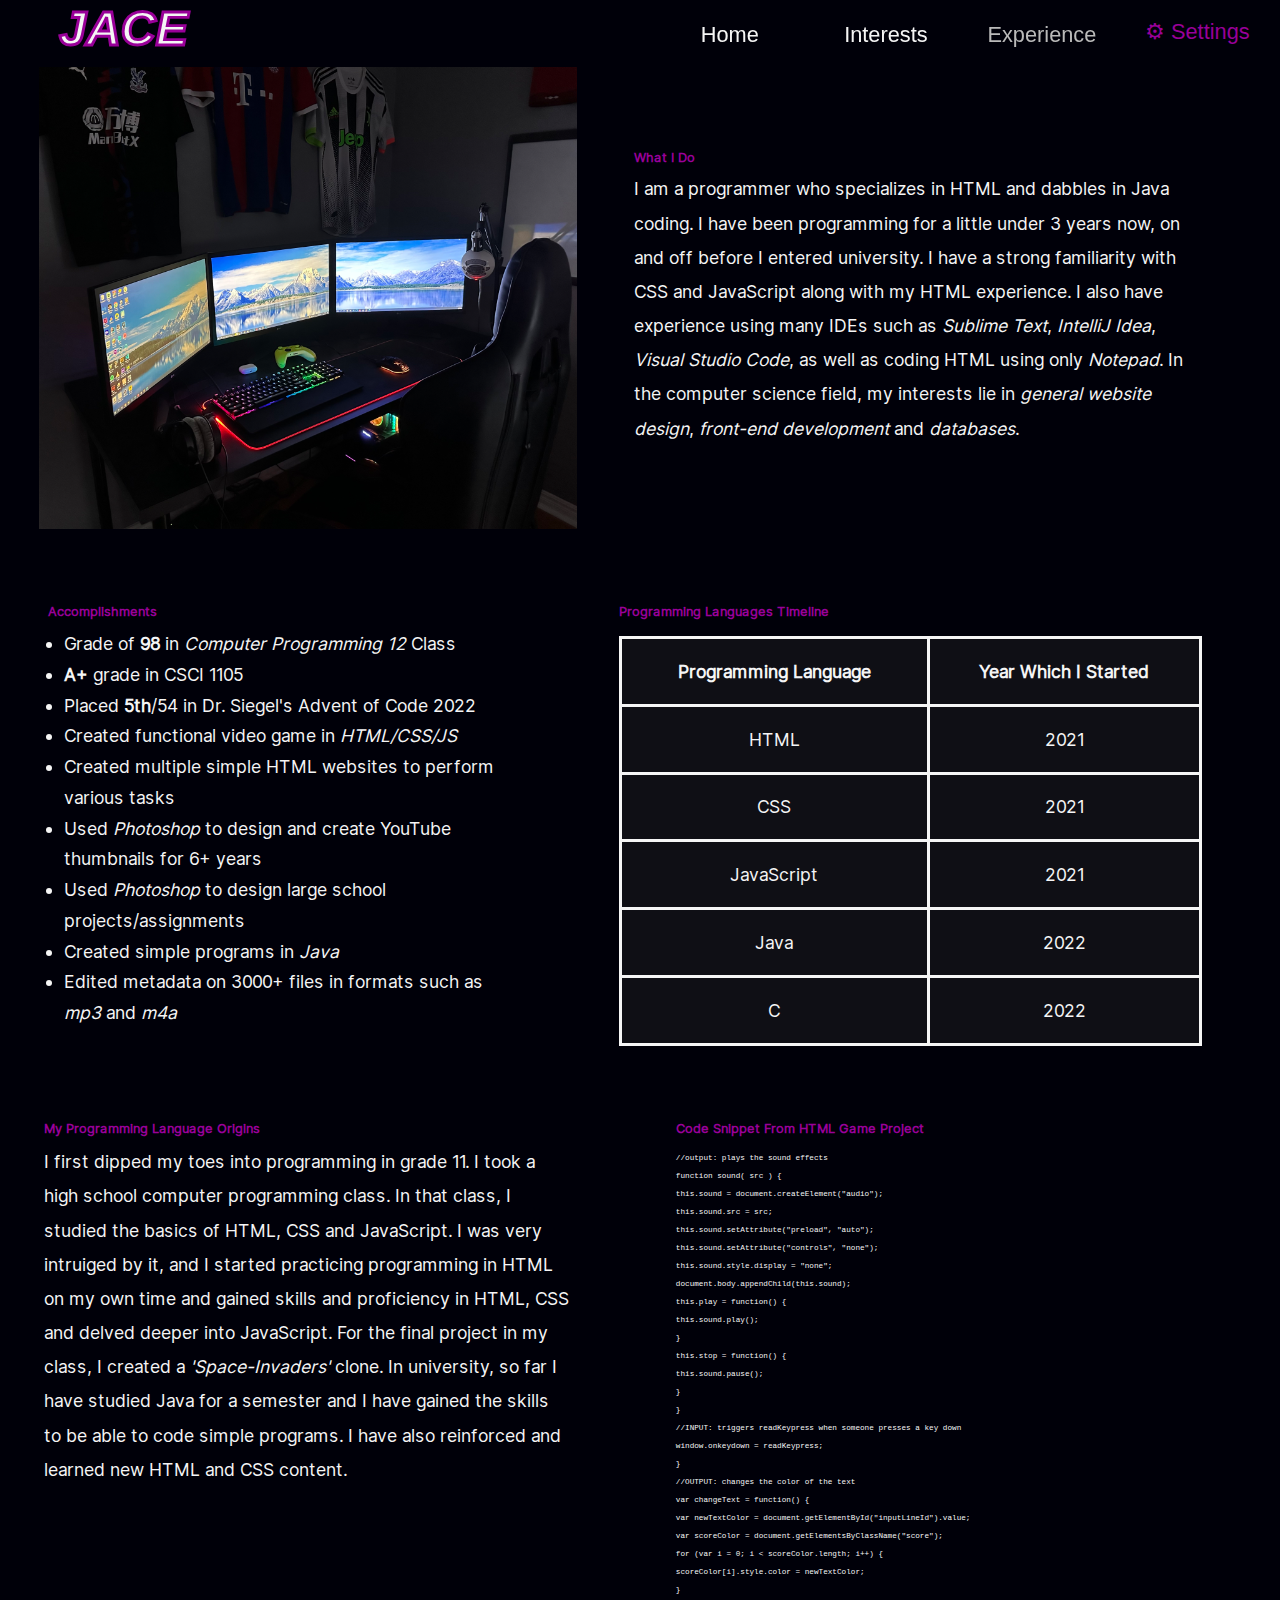
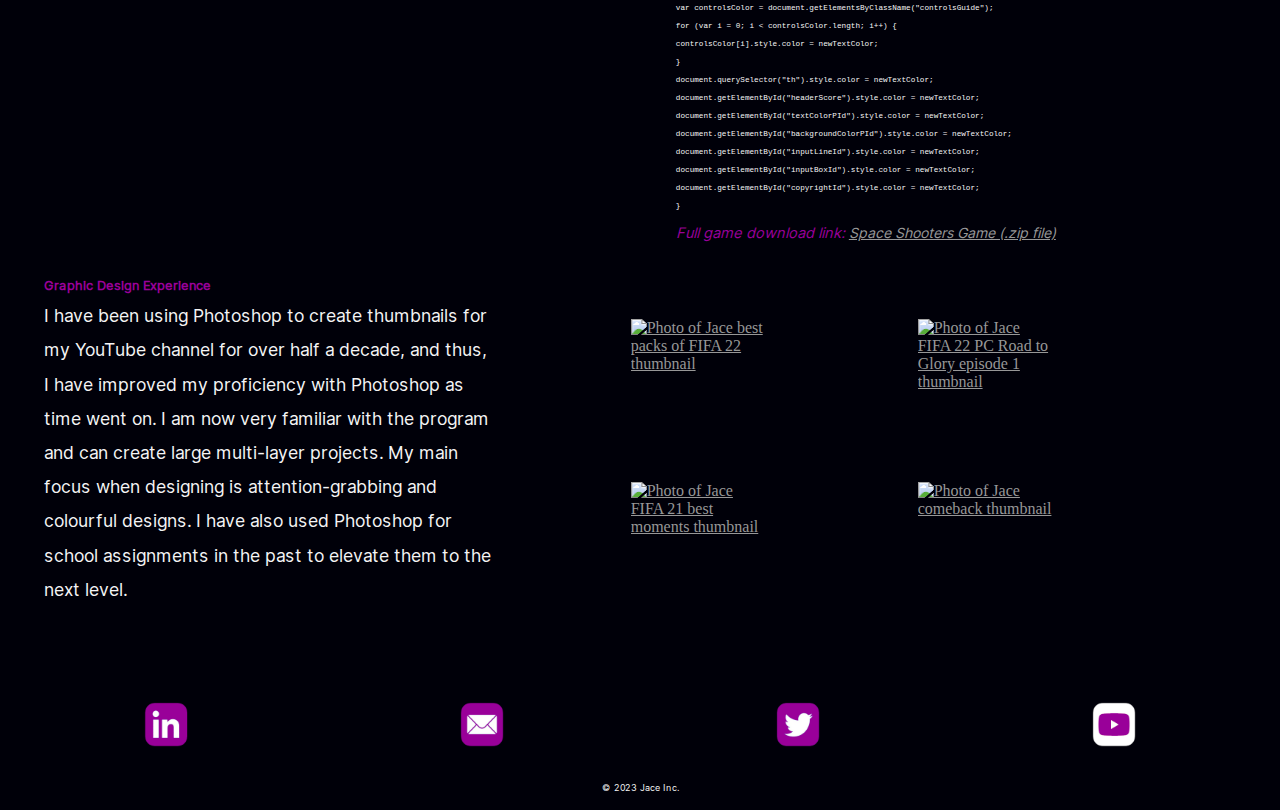
==== experience.html @ 4f442ffc "other-pages" ====
<!DOCTYPE html>
<html lang="en">
  <head>
    <meta charset="UTF-8">
    <title>My Experience - Jace</title>
    <link rel="icon" type="image/x-icon" href="media/favicon.png">
    <meta name="description" content="Jace's Website - My Experience">
    <meta name="author" content="Jace Barrett">
    <meta name="viewport" content="width=device-width, initial-scale=1">
    <link rel="stylesheet" href="css/styles.css">
    <script src="scripts/script.js"></script>
    <!--
      Change log:
        Created:  24. January 2023
        Modified: 24. January 2023 - Created changelog and metadata.
                  31. January 2023 - Added favicon and links to other pages in header.
                  1. February 2023 - Added paragraphs with description of what I do and a list of accomplishments. Added code snippet of one of my previous projects with download link for full game. Added paragraph of my graphic design experience with a picture of some examples. Added footer with social media links.
                  2. February 2023 - Added corresponding text next to social media icons in footer. Polished paragraphs and edited titles of paragraphs. Bolded all titles.
                  3. February 2023 - Removed text next to social media icons in footer. Changed icon size.
                  23. February 2023 - Added stylesheet.
                  24. February 2023 - Changed navbar to be thinner and more suited to modern navbar designs.
                  28. February 2023 - Created table for programming languages and changed font and colors for text on page. Resized image. Changed social media footer to be evenly spaced and changed photos to colorized versions. Customized scrollbar.
                  02. March 2023 - Changed main font to Inter web font. Added responsiveness by changing most pixel values to % and vw.
                  06. March 2023 - Added copyright.
                  27. March 2023 - Added darker color for appropriate selected link name in navbar.
                  28. March 2023 - Separated thumbnail image collage into 4 seperate images to create an image gallery with clickable hyperlinks to open them.
                  31. March 2023 - Added settings link in nav bar and added blank modal which pops when link is clicked.
                  01. April 2023 - On modal: added custom radio boxes with 3 colour pallete options. Added functions to close modal in 3 different ways. Added caption and buttons. 
                  02. April 2023 - Altered save-settings button to add onclick function which can change to all colour palettes when the button is clicked.
      -->
  </head>
  <body>
    <header>
      <div id="nav-head">
        <h1>JACE</h1>
        <ul id="nav-bar">
          <li><a class="nav-links" href="index.html">Home</a></li>
          <li><a class="nav-links" href="interests.html">Interests</a></li>
          <li><a id="active" class="nav-links" href="experience.html">Experience</a></li>
        </ul>
        <a id="settings" onclick="openSettings()">&#9881; Settings</a>
      </div>
    </header>
    <main>
      <div id="modal" class="modal">
        <div class="modal-body">
          <span class="close-span" onclick="closeModal()">&times;</span>
          <h4>Settings</h4>
          <label class="radio-container">Light Mode
            <input id="light" type="radio" name="radio">
            <span class="checkmark"></span>
          </label>
          <label class="radio-container">Dim Mode
            <input id="dim" type="radio" name="radio">
            <span class="checkmark"></span>
          </label>
          <label class="radio-container">Dark Mode (Default)
            <input id="dark" type="radio" checked="checked" name="radio">
            <span class="checkmark"></span>
          </label>
          <button id="save-settings" onclick="settingsButton()">Save Settings</button>
        </div>
      </div>
      <div class="left-img">
        <img src="media/setup.jpg" alt="A photo of my computer set-up featuring football shirts on my wall, in my room" id="setup">
        <h2>What I Do</h2>
        <p>I am a programmer who specializes in HTML and dabbles in Java coding. I have been programming for a little under 3 years now, on and off before I entered university. I have a strong familiarity with CSS and JavaScript along with my HTML experience. I also have experience using many IDEs such as <i>Sublime Text</i>, <i>IntelliJ Idea</i>, <i>Visual Studio Code</i>, as well as coding HTML using only <i>Notepad</i>. In the computer science field, my interests lie in <i>general website design</i>, <i>front-end development</i> and <i>databases</i>.</p>
      </div>
      <div class="h2-side">
        <h2>Accomplishments</h2>
        <h2>Programming Languages Timeline</h2>
      </div>
      <div class="list-and-table">
        <ul>
          <li>grade of <b>98</b> in <i>Computer Programming 12</i> Class</li>
          <li><b>a+</b> grade in CSCI 1105</li>
          <li>placed <b>5th</b>/54 in Dr. Siegel's Advent of Code 2022</li>
          <li>created functional video game in <i>HTML/CSS/JS</i></li>
          <li>created multiple simple HTML websites to perform various tasks</li>
          <li>used <i>Photoshop</i> to design and create YouTube thumbnails for 6+ years</li>
          <li>used <i>Photoshop</i> to design large school projects/assignments</li>
          <li>created simple programs in <i>Java</i></li>
          <li>edited metadata on 3000+ files in formats such as <i>mp3</i> and <i>m4a</i></li>
        </ul>
        <table>
          <tr>
            <th>Programming Language</th>
            <th>Year Which I Started</th>
          </tr>
          <tr>
            <td>HTML</td>
            <td>2021</td>
          </tr>
          <tr>
            <td>CSS</td>
            <td>2021</td>
          </tr>
          <tr>
            <td>JavaScript</td>
            <td>2021</td>
          </tr>
          <tr>
            <td>Java</td>
            <td>2022</td>
          </tr>
          <tr>
            <td>C</td>
            <td>2022</td>
          </tr>
        </table>
      </div>
      <div class="adjacent-content">
        <div class="adjacent">
          <h2>My Programming Language Origins</h2>
          <p>I first dipped my toes into programming in grade 11. I took a high school computer programming class. In that class, I studied the basics of HTML, CSS and JavaScript. I was very intruiged by it, and I started practicing programming in HTML on my own time and gained skills and proficiency in HTML, CSS and delved deeper into JavaScript. For the final project in my class, I created a <i>'Space-Invaders'</i> clone. In university, so far I have studied Java for a semester and I have gained the skills to be able to code simple programs. I have also reinforced and learned new HTML and CSS content.</p>
        </div>
        <div class="adjacent">
          <h2>Code Snippet From HTML Game Project</h2>
          <div id="codeDiv">
            <code>
            //output: plays the sound effects<br>
            function sound( src ) {<br>
            this.sound = document.createElement("audio");<br>
            this.sound.src = src;<br>
            this.sound.setAttribute("preload", "auto");<br>
            this.sound.setAttribute("controls", "none");<br>
            this.sound.style.display = "none";<br>
            document.body.appendChild(this.sound);<br>
            this.play = function() {<br>
            this.sound.play();<br>
            }<br>
            this.stop = function() {<br>
            this.sound.pause();<br>
            }<br>
            }<br>
            //INPUT: triggers readKeypress when someone presses a key down<br>
            window.onkeydown = readKeypress;<br>
            }<br>
            //OUTPUT: changes the color of the text<br>
            var changeText = function() {<br>
            var newTextColor = document.getElementById("inputLineId").value;<br>
            var scoreColor = document.getElementsByClassName("score");<br>
            for (var i = 0; i &lt; scoreColor.length; i++) {<br>
            scoreColor[i].style.color = newTextColor;<br>
            }<br>
            var controlsColor = document.getElementsByClassName("controlsGuide");<br>
            for (var i = 0; i &lt; controlsColor.length; i++) {<br>
            controlsColor[i].style.color = newTextColor;<br>
            }<br>
            document.querySelector("th").style.color = newTextColor;<br>  
            document.getElementById("headerScore").style.color = newTextColor;<br>
            document.getElementById("textColorPId").style.color = newTextColor;<br>
            document.getElementById("backgroundColorPId").style.color = newTextColor;<br>
            document.getElementById("inputLineId").style.color = newTextColor;<br>
            document.getElementById("inputBoxId").style.color = newTextColor;<br>
            document.getElementById("copyrightId").style.color = newTextColor;<br>
            }
            </code>
            <p id="dl-link"><small><i>Full game download link: <a href="https://drive.google.com/file/d/1BR33oVEzPPR20Fd8MRwx8IzXKQmHKoYb/view?usp=sharing" target="_blank" rel="noreferrer noopener">Space Shooters Game (.zip file)</a></i></small></p>
          </div>
        </div>
      </div>
      <div class="right-img">
        <img id="thumbnails" src="media/graphicdesign.jpg" alt="A photo of some thumbnails I created for my YouTube channel">
        <div class="gallery">
          <a target="_blank" href="media/designgallery1.jpg">
          <img src="media/designgallery1.jpg" alt="Photo of Jace best packs of FIFA 22 thumbnail">
          </a>
          <a target="_blank" href="media/designgallery2.jpg">
          <img src="media/designgallery2.jpg" alt="Photo of Jace FIFA 22 PC Road to Glory episode 1 thumbnail">
          </a>
          <a target="_blank" href="media/designgallery3.jpg">
          <img src="media/designgallery3.jpg" alt="Photo of Jace FIFA 21 best moments thumbnail">
          </a>
          <a target="_blank" href="media/designgallery4.jpg">
          <img src="media/designgallery4.jpg" alt="Photo of Jace comeback thumbnail">
          </a>
        </div>
        <h2>Graphic Design Experience</h2>
        <p>I have been using Photoshop to create thumbnails for my YouTube channel for over half a decade, and thus, I have improved my proficiency with Photoshop as time went on. I am now very familiar with the program and can create large multi-layer projects. My main focus when designing is attention-grabbing and colourful designs. I have also used Photoshop for school assignments in the past to elevate them to the next level.</p>
      </div>
    </main>
    <footer>
      <div class="media">
        <a href="https://www.linkedin.com/in/jacexy/" target="_blank" rel="noreferrer noopener"><img src="media/linkedin.png" alt="LinkedIn logo"></a>
        <a href="mailto:Jace@dal.ca"><img src="media/email.png" alt="Generic email icon"></a>
        <a href="https://twitter.com/jacexyy" target="_blank" rel="noreferrer noopener"><img src="media/twitter.png" alt="Twitter logo"></a>
        <a href="https://www.youtube.com/jacexy" target="_blank" rel="noreferrer noopener"><img src="media/youtube.png" alt="YouTube logo"></a>
      </div>
      <div class="copyright">
        <p id="copyright-p">&copy; 2023 Jace Inc.</p>
      </div>
    </footer>
  </body>
</html>
---- css/styles.css ----
@font-face {
	font-family: Inter;
	src: url(fonts/Inter.tff) format("truetype"),
			 url(fonts/Inter.woff2?v=3.19) format("woff2"),
       url(fonts/Inter.woff?v=3.19) format("woff");
}

@font-face {
	font-family: Inter-Bold;
	src: url(fonts/Inter-Bold.tff) format("truetype"),
			 url(fonts/Inter-Bold.woff2?v=3.19) format("woff2"),
       url(fonts/Inter-Bold.woff?v=3.19) format("woff");
}

body {
	background-color: rgb(0,0,9);
}

* p, code, ul, ol {
	color: whitesmoke;
}

h1 {
	top: 0vw;
	font-size: 3.77vw;
	width: 100%;
	color: whitesmoke;
	text-align: left;
	margin-left: 4vw;
	margin-top: 0vw;
	-webkit-text-stroke: 0.23vw #990099;
	font-family: sans-serif;
	font-weight: 900;
	font-style: italic;
}

#settings {
	position: absolute;
	display: flex;
	justify-content: flex-end;
	top: 1.5vw;
	right: 3vw;
	color: #990099;
	font-size: 1.7vw;
	font-family: Arial, sans-serif;
	max-width: 9vw;
}

#settings:hover {
	cursor: pointer;
	color: #720072;
}

#modal {
	padding-left: 33vw;
}

.modal {
	display: none;
	position: fixed;
	inset: 0;
	z-index: 100;
	background-color: rgba(0, 0, 0, 0.80);
	padding: 4vw;
	overflow: auto;
}

.modal.open {
	display: block;
}

.modal-body {
	margin-right: 30vw;
	padding: 2vw 3vw;
	background: rgb(15, 15, 21);
	border-radius: 1vw;
}

.modal-body label {
	font-family: Inter;
}

#save-settings {
	margin-top: 1.2vw;
	color: whitesmoke;
	background-color: #990099;
	font-size: 2vw;
}

#save-settings:hover {
	color: rgb(151,151,151);
	background-color: #720072;
}

.radio-container {
  display: block;
  position: relative;
  padding-left: 3.3vw;
  margin-bottom: 1.6vw;
  cursor: pointer;
  font-size: 2.2vw;
}

.radio-container input {
  position: absolute;
  opacity: 0;
  cursor: pointer;
}

.checkmark {
  position: absolute;
  top: 0;
  left: 0;
  height: 2.6vw;
  width: 2.6vw;
  background-color: whitesmoke;
  border-radius: 50%;
}

.radio-container:hover input ~ .checkmark {
  background-color: rgb(151,151,151);
}

.radio-container input:checked ~ .checkmark {
  background-color: #990099;
}

.checkmark:after {
  content: "\2713";
  margin-left: 0.28vw;
  position: absolute;
  display: none;
}

.radio-container input:checked ~ .checkmark:after {
  display: block;
}

.radio-container:hover {
	color: rgb(151,151,151);
}

h4 {
	color: whitesmoke;
	font-size: 2vw;
	margin-top: 0vw;
	font-family: Inter-Bold;
}

.close-span {
	margin-top: -2vw;
	margin-right: -1.4vw;
	color: whitesmoke;
	font-size: 4vw;
	float: right;
}

.close-span:hover {
	color: rgb(151,151,151);
	cursor: pointer;
}

h2 {
	font-family: Inter;
	color: #990099;
	font-size: 1vw;
}

table {
	color: whitesmoke;
	text-align: center;
	border-collapse: collapse;
	margin-top: 0.5vw;
	background-color: rgb(15, 15, 21);
}

table, th, td {
	border: 0.275vw solid whitesmoke;
}

a {
  color: rgb(151,151,151);
}

code {
	font-size: 0.6vw;
}

h2 ~ audio {
	padding-top: 0.4vw;
	width: 37vw;
}

code + p {
	padding-top: 0.3vw;
	color: #990099;
}

p [href="https://drive.google.com/file/d/1BR33oVEzPPR20Fd8MRwx8IzXKQmHKoYb/view?usp=sharing"] {
  font-size: 1.1vw;
}

a:hover {
	color: gray;
}

li::first-letter {
	text-transform: uppercase;
}

::-webkit-scrollbar {
  width: 10px;
}

::-webkit-scrollbar-thumb {
  background: gray;
  border-radius: 15px;
}

::-webkit-scrollbar-thumb:hover {
  background: #555;
  border-radius: 15px;
}

.nav-links:link, .nav-links:active {
	text-decoration: none;
}

.nav-links:visited {
	text-decoration: none;
}

.nav-links:hover {
	color: lightgray;
}

#settings:link, #settings:active {
	text-decoration: none;
}

.nav-links {
	position: fixed;
	top: 0;
	margin-left: 6.7vw;
	margin-top: 1.7vw;
	font-size: 1.7vw;
	color: whitesmoke;
	font-family: Arial, sans-serif;
}

#nav-bar {
	display: flex;
	justify-content: center;
	width: 100%;
	list-style-type: none;
	margin: 0;
	column-gap: 0.2vw;
}

#nav-bar li {
	display: inline;
	margin-left: 11vw;
}

#nav-head {
	z-index: 1;
	position: fixed;
	width: 100%;
	top: 0;
	background-color: rgb(0,0,9);
	height: 5.25vw;
}

.left-img {
	display: grid;
}

.left-img img {
	padding-top: 10%;
	margin-left: 2.4vw;
	grid-row: 1 / 6;
	width: 110%;
}

.left-img h2 {
	grid-row: 3;
	padding-left: 10.7vw;
	margin-bottom: -0.8vw;
} 

.left-img p {
	font-size: 1.37vw;
	padding-right: 5.4vw;
	line-height: 2.67vw;
	padding-left: 10.7vw;
	font-family: Inter;
	grid-row: 4;
}

.right-img {
	display: grid;
}

.right-img img, .gallery {
	margin-top: 4vw;
	margin-right: 6vw;
	margin-left: 5.4vw;
	grid-row: 1 / 4;
	width: 49.5vw;
}

.right-img #channel-ss {
	margin-top: 4vw;
	margin-right: 6vw;
	margin-left: 5.4vw;
	grid-row: 1 / 4;
	width: 49.5vw;
	border: 0.1vw solid gray;
}

.right-img h2 {
	grid-row: 2;
	padding-left: 2.8vw;
	margin-bottom: -0.9vw;
} 

.right-img p {
	font-size: 1.37vw;
	padding-left: 2.8vw;
	line-height: 2.67vw;
	font-family: Inter;
	grid-row: 3;
	grid-column: 1;
}

.list-and-table {
	display: flex;
}

.list-and-table ul {
	font-size: 1.37vw;
	padding-left: 4.4vw;
	padding-right: 7.93vw;
	margin-top: 0vw;
	line-height: 2.4vw;
	font-family: Inter;
}

.list-and-table table {
	flex: 60%;
	font-size: 1.37vw;
	margin-right: 5.5vw;
	font-family: Inter;
}

.h2-side {
	display: flex;
	column-gap: 33.4%;
}

.h2-side h2 {
	padding-top: 5vw;
	padding-left: 3.12vw;
}

.adjacent-content {
	display: flex;
}

.adjacent, .adjacent-index {
	flex: 50%;
	padding-left: 2.8vw;
}

.adjacent p {
	font-size: 1.37vw;
	line-height: 2.67vw;
	margin-top: -0.1vw;
	padding-right: 5.5vw;
	font-family: Inter;
}

.adjacent h2 {
	padding-top: 5vw;
}

.adjacent-index h2 {
	padding-top: 5vw;
	padding-bottom: 0.45vw;
}

.right-vid {
	display: grid;
}

.right-vid video {
	padding-top: 6vw;
	padding-right: 5vw;
	padding-left: 5vw;
	grid-row: 1 / 6;
	width: 46.5vw;
	height: 26.5vw;
}

.right-vid h2 {
	grid-row: 4;
	margin-bottom: -0.75vw;
	padding-left: 3.12vw;
} 

.right-vid p {
	font-size: 1.37vw;
	padding-left: 3.12vw;
	line-height: 2.67vw;
	font-family: Inter;
	grid-row: 5;
	grid-column: 1;
}

.left-iframe {
	display: grid;
}

.left-iframe > iframe {
	margin-top: 5.2vw;
	margin-left: 2.7vw;
	margin-bottom: 6vw;
	grid-row: 1 / 20;
	width: 45.5vw;
	height: 26.5vw;
}

.left-iframe h2 {
	grid-row: 2;
	padding-left: 5.1vw;
	padding-top: 5vw;
	margin-bottom: -0.65vw;
} 

.left-iframe p {
	font-size: 1.37vw;
	padding-right: 7vw;
	line-height: 2.67vw;
	padding-left: 5.1vw;
	font-family: Inter;
	grid-row: 3;
}

.left-content {
	display: flex;
	margin-top: 0;
	padding-left: 2.8vw;
}

.left-content ol {
	font-size: 1.37vw;
	padding-left: 1.8vw;
	padding-right: 7.93vw;
	margin-top: 0;
	line-height: 2.4vw;
	font-family: Inter;
}

.media {
	padding-bottom: 0.6vw;
	padding-top: 6vw;
	display: flex;
	justify-content: space-around;
}

.media img {
	padding: 0.1vw;
	width: 3.5vw;
}

.copyright {
	display: flex;
	justify-content: center;
	padding-top: 1vw;
}

#copyright-p {
	font-family: Inter;
	font-size: 0.7vw;
}

textarea {
	background-color: rgb(24, 24, 30);
	font-size: 0.9vw;
	color: whitesmoke;
	font-family: Inter;
	min-height: 3.4vw;
	max-height: 3.4vw;
}

input[type=submit]:hover {
  background-color: #17c455;
}

input[type=submit] {
  background-color: #03AF63;
  color: whitesmoke;
  padding: 1.2vw 2.0vw;
  border: none;
  border-radius: 0.3vw;
  cursor: pointer;
  font-family: Inter;
  font-size: 0.8vw;
}

textarea, select {
  width: 44.3vw;
  padding: 1vw;
  border: 0.2vw solid #990099;
  border-radius: 0.3vw;
  box-sizing: border-box;
  margin-top: 0.5vw;
  margin-bottom: 1.4vw;
  margin-right: 5.4vw;
  resize: vertical;
}

label {
	font-size: 0.85vw;
	font-family: Inter;
	color: whitesmoke;
}

a#active {
 color: #bababa; 
}

a [src*="media/designgallery"] {
	width:100%;
	margin-top: 0;
}

.gallery {
	display: grid;
  grid-template-columns: 22vw 22vw;
  grid-row: auto auto;
  grid-row-gap: 0.15vw;
  grid-column-gap: 0.42vw;
}

.right-img #thumbnails {
	display: none;
}

#hero {
	width: 100.4%;
	padding-bottom: 0.8vw;
}

#hero-text {
	text-align: center;
	position: absolute;
  font-size: 3vw;
  top: 24vw;
  left: 29.2vw;
  color: whitesmoke;
}

h3 {
	color: whitesmoke;
	font-family: Inter-Bold;
}

button {
	font-family: Inter-Bold;
	font-size: 1.5vw;
	margin-top: -1vw;
	border-radius: 1vw;
	background-color: whitesmoke;
	color: black;
	border: none;
	padding: 2vw 2vw;
	cursor: pointer;
}

button:hover {
	background-color: lightgray;
}

/* Tablet and small screen layout*/
@media screen and (max-width: 913px) {
	h1 {
		text-align: center;
		font-size: 9vw;
		-webkit-text-stroke: 0.5vw #990099;
		margin-left: -1vw;
	}

	#settings {
		position: static;
		margin-top: -16vw;
		font-size: 4vw;
		margin-left: 77vw;
		max-width: 19.5vw;
	}

	#modal {
		padding-left: 15vw;
	}

	.modal {
		padding: 4vw;
	}

	.modal-body {
		margin-right: 10vw;
		padding: 3vw 4vw;
		border-radius: 3vw;
	}

	#save-settings {
		margin-top: 1.2vw;
		font-size: 4vw;
		padding: 3vw;
	}

	.radio-container {
	  padding-left: 10vw;
	  margin-bottom: 4vw;
	  font-size: 6vw;
	}

	.checkmark {
	  height: 7.3vw;
	  width: 7.3vw;
	}

	.checkmark:after {
	  margin-left: 0.94vw;
	}

	h4 {
		font-size: 8vw;
	}

	.close-span {
		margin-top: -2.5vw;
		margin-right: 0vw;
		font-size: 12vw;
	}

	code {
		font-size: 2.5vw;
	}

	.nav-links {
		margin-top: 14%;
		font-size: 4vw;
	}

	#nav-bar {
		justify-content: space-evenly;
		width: 100%;
		margin-left: -27%;
	}

	#nav-head {
		height: 21vw;
	}

	.media img {
		width: 9.5vw;
	}

	#copyright-p {
		font-size: 2.3vw;
	}

	.left-img {
		display: inline;
	}

	.left-img img {
		padding-top: 20.5%;
		margin-left: 2.4vw;
		margin-right: 2.4vw;
		width: 95%;
	}

	.left-img h2 {
		font-size: 2.2vw;
		padding-top: 2vw;
		padding-left: 5.5vw;
		margin-bottom: -1.8vw;
	} 

	.left-img p {
		font-size: 3vw;
		padding-right: 5.5vw;
		line-height: 6vw;
		padding-left: 5.5vw;
	}

	.right-img {
		display: inline;
	}

	.right-img #channel-ss {
		margin-top: 4vw;
		margin-left: 2.4vw;
		margin-right: 2.4vw;
		width: 95%;
		border: 0.1vw solid gray;
	}

	.right-img h2 {
		font-size: 2.2vw;
		padding-top: 2vw;
		padding-left: 5.5vw;
		margin-bottom: -1.8vw;
	} 

	.right-img p {
		font-size: 3vw;
		padding-right: 5.5vw;
		line-height: 6vw;
		padding-left: 5.5vw;
	}

	.list-and-table ul {
		flex: 69%;
		font-size: 3vw;
		padding-left: 5.5vw;
		line-height: 5.5vw;
	}

	.list-and-table table {
		font-size: 3vw;
		margin-right: 5vw;
		max-height: 100vw;
	}

	.h2-side {
		column-gap: 26.8%;
	}

	.h2-side h2 {
		font-size: 2.2vw;
		padding-left: 5.5vw;
	}

	.adjacent-content {
		display: inline;
	}

	.adjacent, .adjacent-index {
		padding-left: 2.8vw;
	}

	#codeDiv {
		padding-left: 2.8vw;
		padding-right: 5vw;
	}

	p [href="https://drive.google.com/file/d/1BR33oVEzPPR20Fd8MRwx8IzXKQmHKoYb/view?usp=sharing"] {
	  font-size: 3vw;
	}

	.adjacent p {
		font-size: 3vw;
		line-height: 6vw;
		margin-top: -0.1vw;
		padding-right: 5.5vw;
		padding-left: 2.37vw;
	}

	.adjacent h2 {
		font-size: 2.2vw;
		padding-left: 2.37vw;
		padding-top: 5vw;
	}

	.adjacent-index h2 {
		font-size: 2.2vw;
		padding-left: 2.8vw;
		padding-top: 5vw;
		padding-bottom: 0.45vw;
	}

	audio {
		margin-left: 2.8vw;
		min-width: 85vw;
		max-width: 90vw;
		padding-bottom: 2vw;
	}

	.right-vid {
		display: inline;
	}

	.right-vid video {
		padding-top: 19.5%;
		padding-right: 2.7vw;
		padding-left: 2.4vw;
		width: 93.4vw;
		height: 54vw;
	}

	.right-vid h2 {
		font-size: 2.2vw;
		padding-top: 1vw;
		padding-left: 5.5vw;
		margin-bottom: -1.8vw;
	} 

	.right-vid p {
		font-size: 3vw;
		padding-right: 5.5vw;
		line-height: 6vw;
		padding-left: 5.5vw;
		padding-bottom: 5vw;
	}

	.left-iframe {
		display: inline;
	}

	.left-iframe > iframe {
		margin-left: 2.4vw;
		margin-right: 2.7vw;
		margin-bottom: 0.4vw;
		width: 93vw;
		height: 54vw;
	}

	.left-iframe h2 {
		font-size: 2.2vw;
		padding-left: 5.1vw;
		padding-top: 2vw;
		margin-bottom: -1.8vw;
	} 

	.left-iframe p {
		font-size: 3vw;
		line-height: 6vw;
		padding-left: 5.1vw;
		padding-bottom: 5vw;
	}

	textarea {
		background-color: rgb(24, 24, 30);
		font-size: 3vw;
		min-height: 7.5vw;
		max-height: 7.5vw;
	}

	input[type=submit] {
		margin-top: 1vw;
		margin-left: 2.6vw;
	  padding: 1.2vw 2.0vw;
	  border-radius: 0.8vw;
	  font-size: 3vw;
	}

	textarea, select {
	  width: 85vw;
	  margin-left: 2.6vw;
	  box-sizing: content-box;
	}

	label {
		padding-left: 2.6vw;
		font-size: 2vw;
		color: whitesmoke;
	}

	.left-content {
		margin-top: 0;
		padding-left: 5vw;
	}

	.left-content h2 {
		padding-top: 7.3vw;
		font-size: 2.2vw;
	}

	.left-content ol {
		font-size: 3vw;
		padding-left: 3.8vw;
		margin-top: 0;
		line-height: 6vw;
	}

	.gallery {
		display: none;
	}

	.right-img #thumbnails {
		display: inline;
		width: 92.8vw;
		margin-left: 2.6vw;
		margin-right: 0vw;
	}

	#hero {
		margin-top: 16vw;
		margin-bottom: -14vw;
	}

	#hero-text {
		margin-top: 16vw;
	}

	button {
		font-size: 2.2vw;
	}
}

/* Mobile layout */
@media screen and (max-width: 481px) {
	h1 {
		margin-left: -3.2vw;
		-webkit-text-stroke: 0.8vw #990099;
	}

	#settings {
		margin-right: 1.5vw;
		font-size: 4vw;
	}

	.left-iframe > iframe {
		width: 90vw;
		height: 53vw;
	}

	.right-vid video {
		width: 90vw;
		height: 53vw;
	}

	textarea, select {
	  width: 82vw;
	  min-height: 3.39vw;
	  max-height: 3.39vw;
	  box-sizing: content-box;
	}

	input[type=submit] {
	  font-size: 3.6vw;
	  padding: 2.5vw;
	}

	:focus {
		outline: none;
		border: 1px solid orange;
	}

	.right-img #thumbnails {
		display: inline;
		width: 88.9vw;
		margin-left: 3.5vw;
	}

	.nav-links {
		font-size: 4.7vw;
	}

	#nav-bar {
		margin-left: -35%;
	}

	#nav-head {
		height: 22.3vw;
	}

	button {
		margin-top: 0vw;
		font-size: 2.6vw;
	}
}

/* Classes for different color palettes */
.light-mode-hover:hover {
	color: rgb(0,186,214) !important;
}

.dim-mode-hover:hover {
	color: silver !important;
}

.dark-mode-hover:hover {
	color: gray !important;
}

.tala-light {
	background-color: rgb(0,214,206) !important;
}

.tala-light:hover {
	background-color: rgb(0,186,214) !important;
}

.tala-dim {
	backgound-color: whitesmoke !important;
}

.tala-dim:hover {
	backgound-color: lightgray !important;
}

.tala-dark {
	backgound-color: whitesmoke !important;
}

.tala-dark:hover {
	backgound-color: lightgray !important;
}
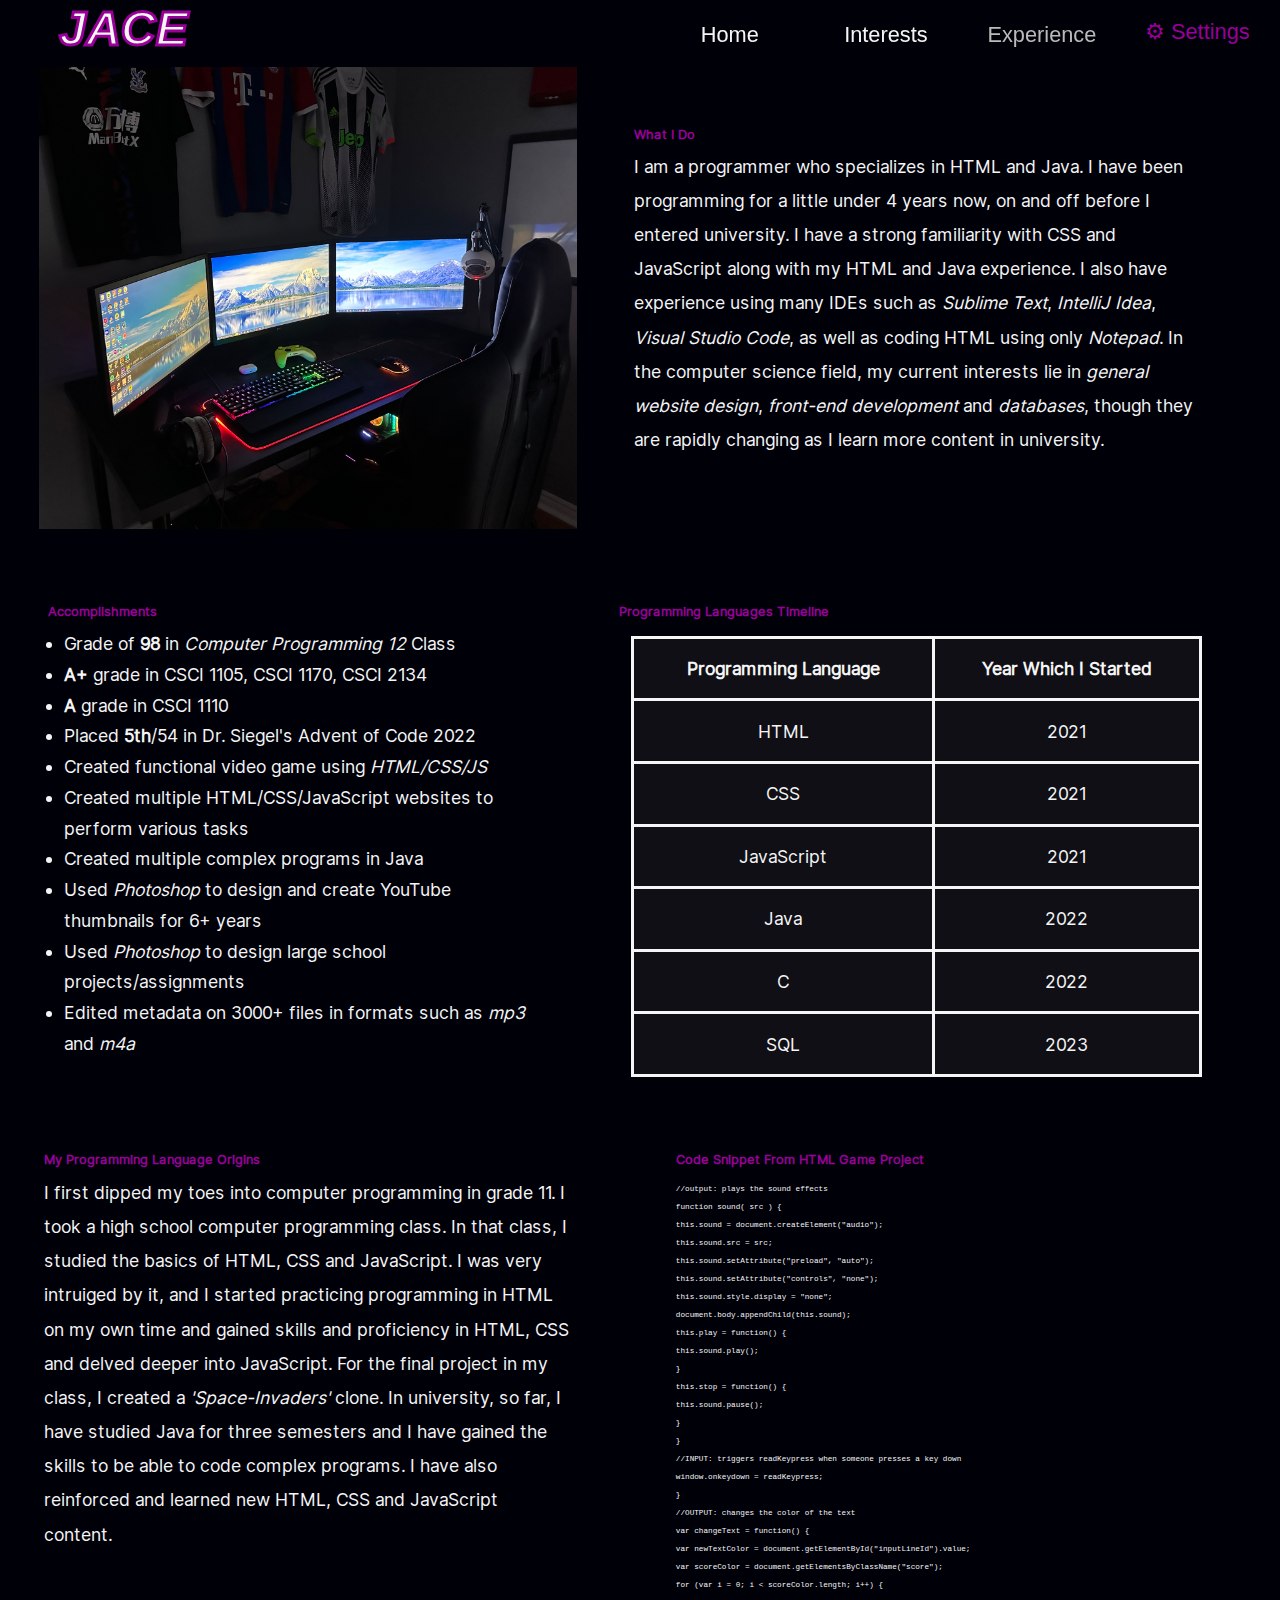
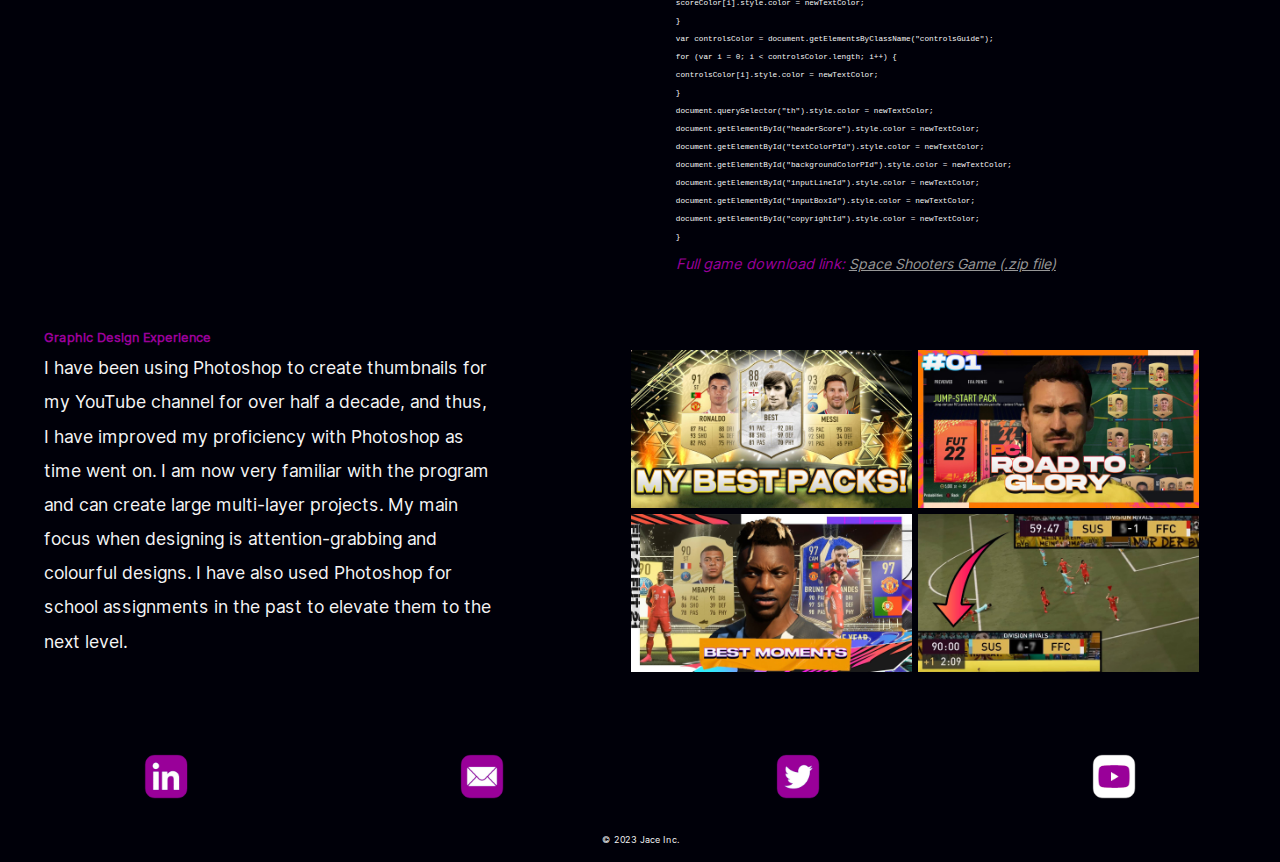
==== commit 6a38ca3e: "Performed minor refreshes to the webpage text in experience and index." ====
--- a/experience.html
+++ b/experience.html
@@ -3,7 +3,7 @@
   <head>
     <meta charset="UTF-8">
     <title>My Experience - Jace</title>
-    <link rel="icon" type="image/x-icon" href="media/favicon.png">
+    <link rel="shortcut icon" type="image/x-icon" href="favicon.ico">
     <meta name="description" content="Jace's Website - My Experience">
     <meta name="author" content="Jace Barrett">
     <meta name="viewport" content="width=device-width, initial-scale=1">
@@ -27,6 +27,7 @@
                   31. March 2023 - Added settings link in nav bar and added blank modal which pops when link is clicked.
                   01. April 2023 - On modal: added custom radio boxes with 3 colour pallete options. Added functions to close modal in 3 different ways. Added caption and buttons. 
                   02. April 2023 - Altered save-settings button to add onclick function which can change to all colour palettes when the button is clicked.
+                  19. February 2024 - Made small updates to accomplishment list
       -->
   </head>
   <body>
@@ -64,7 +65,7 @@
       <div class="left-img">
         <img src="media/setup.jpg" alt="A photo of my computer set-up featuring football shirts on my wall, in my room" id="setup">
         <h2>What I Do</h2>
-        <p>I am a programmer who specializes in HTML and dabbles in Java coding. I have been programming for a little under 3 years now, on and off before I entered university. I have a strong familiarity with CSS and JavaScript along with my HTML experience. I also have experience using many IDEs such as <i>Sublime Text</i>, <i>IntelliJ Idea</i>, <i>Visual Studio Code</i>, as well as coding HTML using only <i>Notepad</i>. In the computer science field, my interests lie in <i>general website design</i>, <i>front-end development</i> and <i>databases</i>.</p>
+        <p>I am a programmer who specializes in HTML and Java. I have been programming for a little under 4 years now, on and off before I entered university. I have a strong familiarity with CSS and JavaScript along with my HTML and Java experience. I also have experience using many IDEs such as <i>Sublime Text</i>, <i>IntelliJ Idea</i>, <i>Visual Studio Code</i>, as well as coding HTML using only <i>Notepad</i>. In the computer science field, my current interests lie in <i>general website design</i>, <i>front-end development</i> and <i>databases</i>, though they are rapidly changing as I learn more content in university.</p>
       </div>
       <div class="h2-side">
         <h2>Accomplishments</h2>
@@ -73,13 +74,14 @@
       <div class="list-and-table">
         <ul>
           <li>grade of <b>98</b> in <i>Computer Programming 12</i> Class</li>
-          <li><b>a+</b> grade in CSCI 1105</li>
+          <li><b>a+</b> grade in CSCI 1105, CSCI 1170, CSCI 2134</li>
+          <li><b>a</b> grade in CSCI 1110</li>
           <li>placed <b>5th</b>/54 in Dr. Siegel's Advent of Code 2022</li>
-          <li>created functional video game in <i>HTML/CSS/JS</i></li>
-          <li>created multiple simple HTML websites to perform various tasks</li>
+          <li>created functional video game using <i>HTML/CSS/JS</i></li>
+          <li>created multiple HTML/CSS/JavaScript websites to perform various tasks</li>
+          <li>created multiple complex programs in Java</li>
           <li>used <i>Photoshop</i> to design and create YouTube thumbnails for 6+ years</li>
           <li>used <i>Photoshop</i> to design large school projects/assignments</li>
-          <li>created simple programs in <i>Java</i></li>
           <li>edited metadata on 3000+ files in formats such as <i>mp3</i> and <i>m4a</i></li>
         </ul>
         <table>
@@ -107,12 +109,16 @@
             <td>C</td>
             <td>2022</td>
           </tr>
+          <tr>
+            <td>SQL</td>
+            <td>2023</td>
+          </tr>
         </table>
       </div>
       <div class="adjacent-content">
         <div class="adjacent">
           <h2>My Programming Language Origins</h2>
-          <p>I first dipped my toes into programming in grade 11. I took a high school computer programming class. In that class, I studied the basics of HTML, CSS and JavaScript. I was very intruiged by it, and I started practicing programming in HTML on my own time and gained skills and proficiency in HTML, CSS and delved deeper into JavaScript. For the final project in my class, I created a <i>'Space-Invaders'</i> clone. In university, so far I have studied Java for a semester and I have gained the skills to be able to code simple programs. I have also reinforced and learned new HTML and CSS content.</p>
+          <p>I first dipped my toes into computer programming in grade 11. I took a high school computer programming class. In that class, I studied the basics of HTML, CSS and JavaScript. I was very intruiged by it, and I started practicing programming in HTML on my own time and gained skills and proficiency in HTML, CSS and delved deeper into JavaScript. For the final project in my class, I created a <i>'Space-Invaders'</i> clone. In university, so far, I have studied Java for three semesters and I have gained the skills to be able to code complex programs. I have also reinforced and learned new HTML, CSS and JavaScript content.</p>
         </div>
         <div class="adjacent">
           <h2>Code Snippet From HTML Game Project</h2>
@@ -184,7 +190,7 @@
       <div class="media">
         <a href="https://www.linkedin.com/in/jacexy/" target="_blank" rel="noreferrer noopener"><img src="media/linkedin.png" alt="LinkedIn logo"></a>
         <a href="mailto:Jace@dal.ca"><img src="media/email.png" alt="Generic email icon"></a>
-        <a href="https://twitter.com/jacexyy" target="_blank" rel="noreferrer noopener"><img src="media/twitter.png" alt="Twitter logo"></a>
+        <a href="https://twitter.com" target="_blank" rel="noreferrer noopener"><img src="media/twitter.png" alt="Twitter logo"></a>
         <a href="https://www.youtube.com/jacexy" target="_blank" rel="noreferrer noopener"><img src="media/youtube.png" alt="YouTube logo"></a>
       </div>
       <div class="copyright">
--- a/css/styles.css
+++ b/css/styles.css
@@ -920,7 +920,7 @@
 
 	#settings {
 		margin-right: 1.5vw;
-		font-size: 4vw;
+		font-size: 3.5vw;
 	}
 
 	.left-iframe > iframe {
@@ -972,6 +972,11 @@
 		margin-top: 0vw;
 		font-size: 2.6vw;
 	}
+	
+	#hero-text {
+		margin-left: 0vw;
+		left: 27.8vw;
+	}
 }
 
 /* Classes for different color palettes */
@@ -1009,4 +1014,4 @@
 
 .tala-dark:hover {
 	backgound-color: lightgray !important;
-}+}
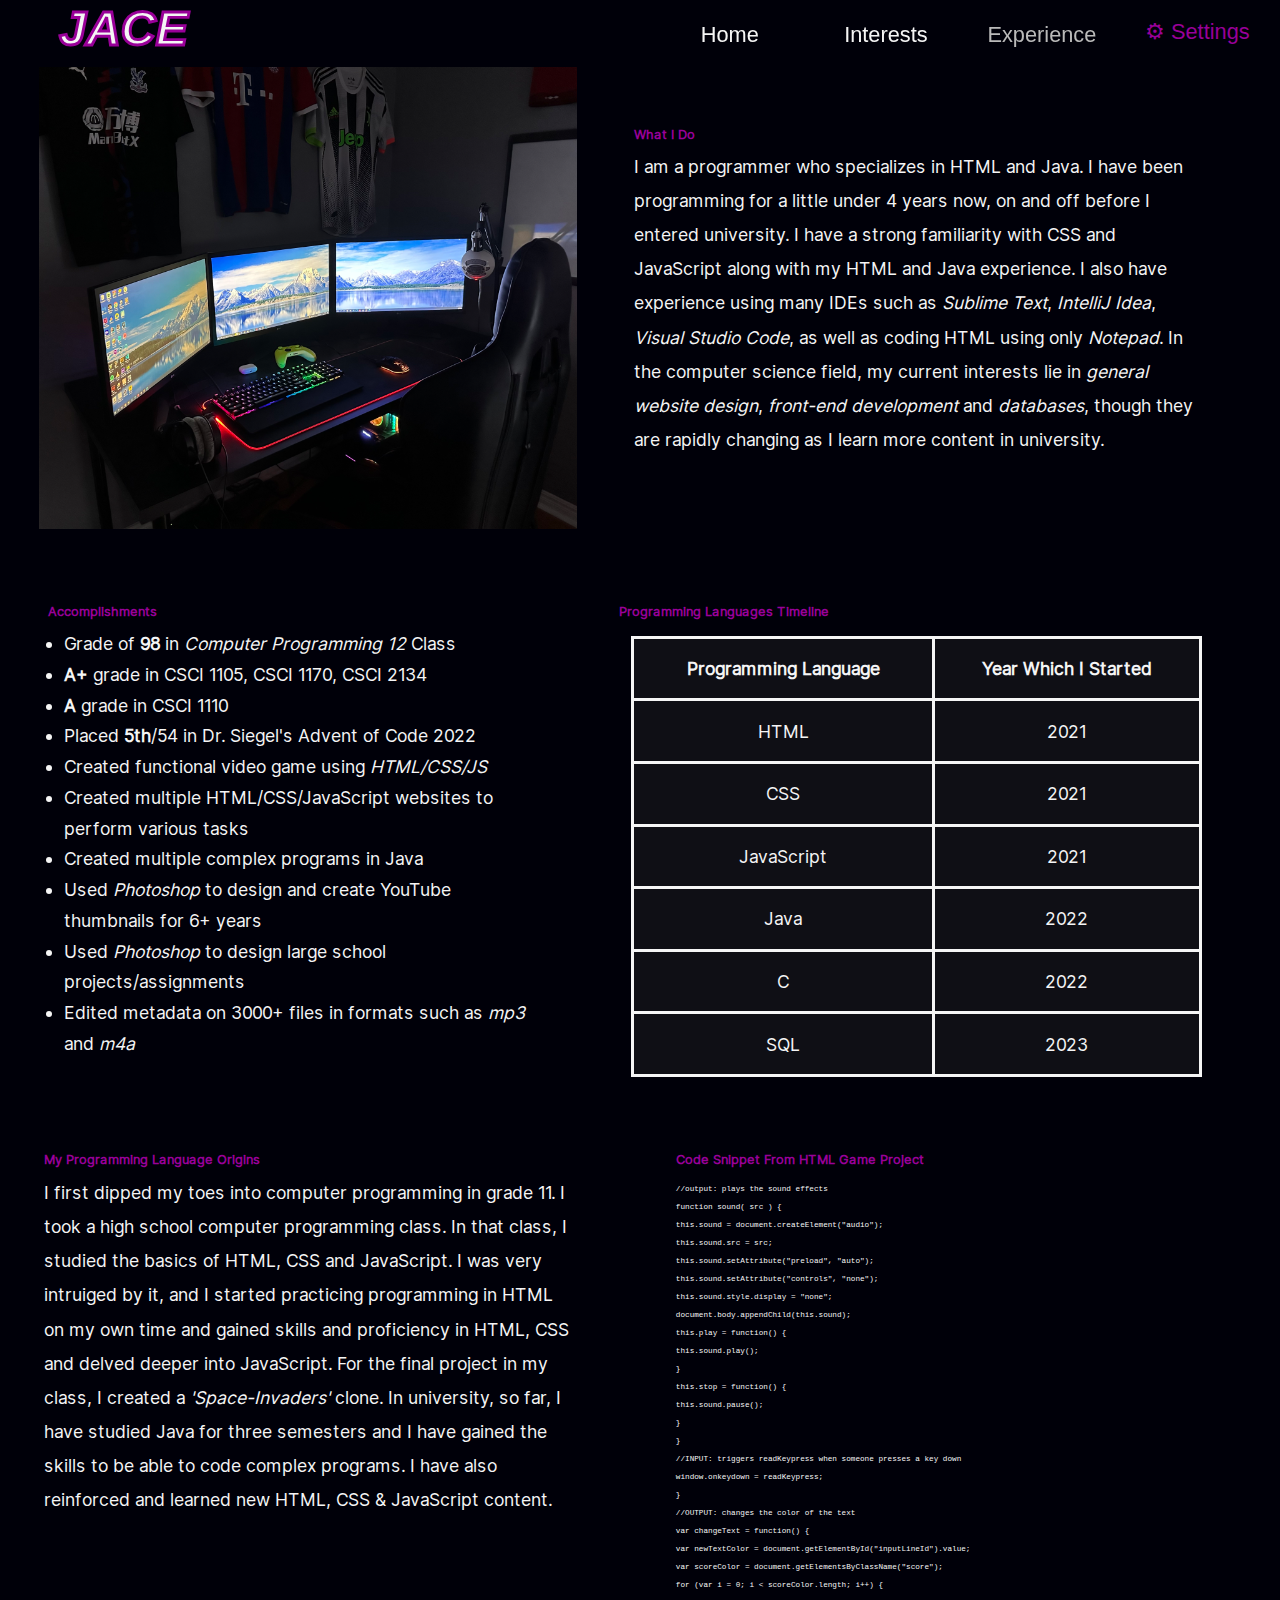
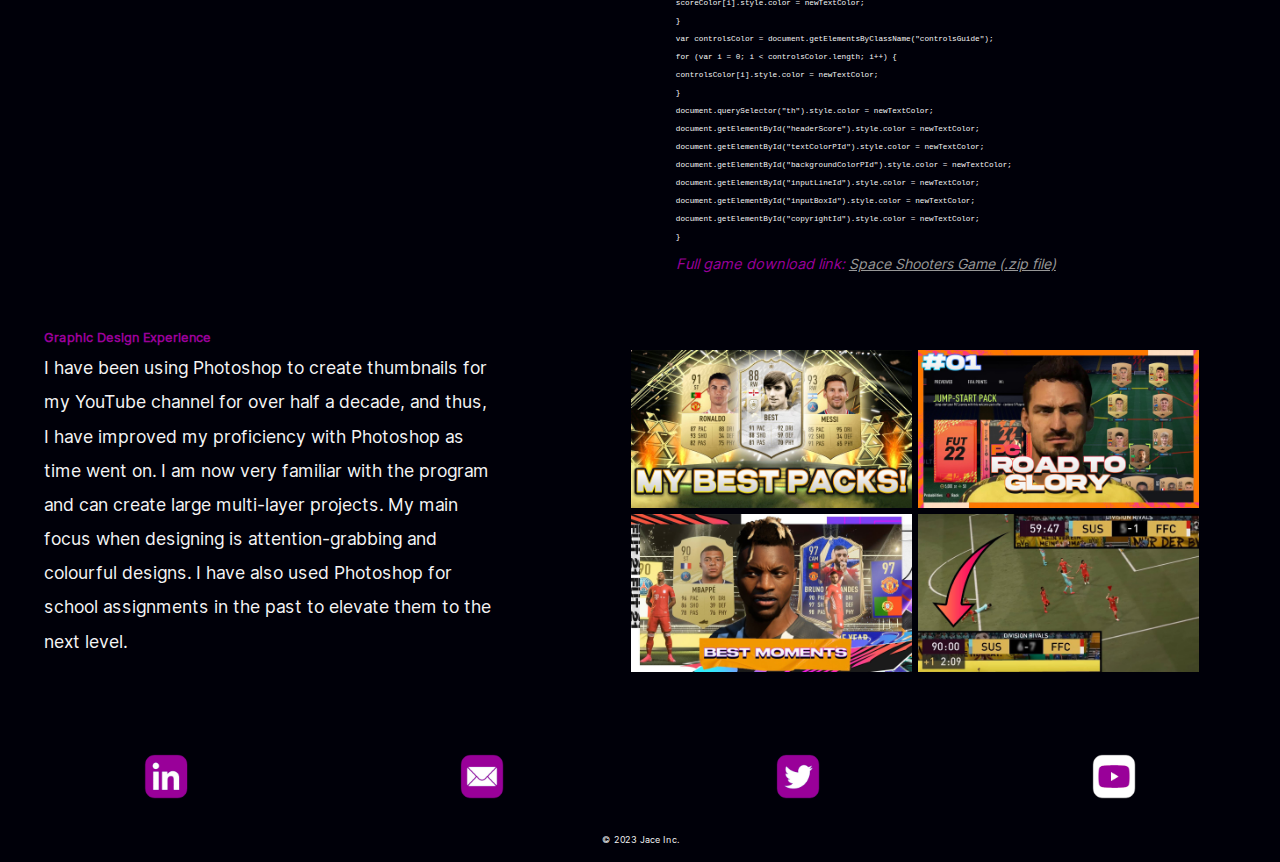
==== commit d0d9cfae: "Attempt to fix design gallery branch conflict" ====
--- a/experience.html
+++ b/experience.html
@@ -118,7 +118,7 @@
       <div class="adjacent-content">
         <div class="adjacent">
           <h2>My Programming Language Origins</h2>
-          <p>I first dipped my toes into computer programming in grade 11. I took a high school computer programming class. In that class, I studied the basics of HTML, CSS and JavaScript. I was very intruiged by it, and I started practicing programming in HTML on my own time and gained skills and proficiency in HTML, CSS and delved deeper into JavaScript. For the final project in my class, I created a <i>'Space-Invaders'</i> clone. In university, so far, I have studied Java for three semesters and I have gained the skills to be able to code complex programs. I have also reinforced and learned new HTML, CSS and JavaScript content.</p>
+          <p>I first dipped my toes into computer programming in grade 11. I took a high school computer programming class. In that class, I studied the basics of HTML, CSS and JavaScript. I was very intruiged by it, and I started practicing programming in HTML on my own time and gained skills and proficiency in HTML, CSS and delved deeper into JavaScript. For the final project in my class, I created a <i>'Space-Invaders'</i> clone. In university, so far, I have studied Java for three semesters and I have gained the skills to be able to code complex programs. I have also reinforced and learned new HTML, CSS & JavaScript content.</p>
         </div>
         <div class="adjacent">
           <h2>Code Snippet From HTML Game Project</h2>
@@ -179,7 +179,7 @@
           <img src="media/designgallery3.jpg" alt="Photo of Jace FIFA 21 best moments thumbnail">
           </a>
           <a target="_blank" href="media/designgallery4.jpg">
-          <img src="media/designgallery4.jpg" alt="Photo of Jace comeback thumbnail">
+          <img src="media/designgallery4.jpg" alt="Photo of Road To Mbappe POTM SBC thumbnail">
           </a>
         </div>
         <h2>Graphic Design Experience</h2>
